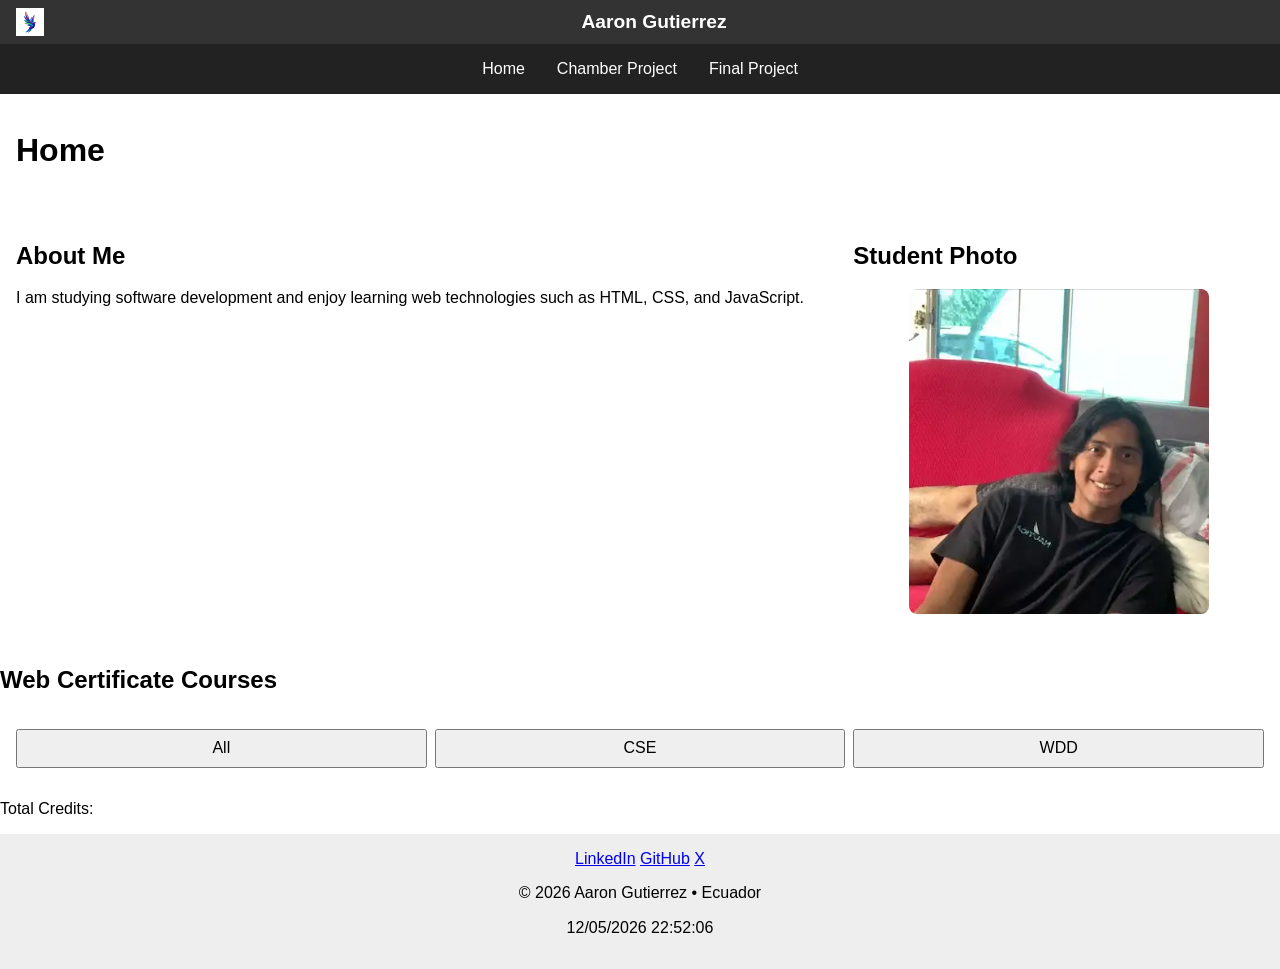
==== index.html @ 2c47c042 "First attempt" ====
<!DOCTYPE html>
<html lang="en">

<head>

    <meta charset="UTF-8">
    <meta name="viewport" content="width=device-width, initial-scale=1.0">
    <meta name="description" content="Course Home Page">
    <meta name="author" content="Aaron Gutierrez">
    <link rel="preconnect" href="https://fonts.googleapis.com">
    <link rel="preconnect" href="https://fonts.gstatic.com" crossorigin>
    <link
        href="https://fonts.googleapis.com/css2?family=Arimo:ital,wght@0,400..700;1,400..700&family=Iosevka+Charon+Mono:ital,wght@0,300;0,400;0,500;0,700;1,300;1,400;1,500;1,700&family=Montserrat:ital,wght@0,100..900;1,100..900&family=Open+Sans:ital,wght@0,300..800;1,300..800&family=Roboto:ital,wght@0,100..900;1,100..900&display=swap"
        rel="stylesheet">

    <title>WDD231 Home</title>

    <link rel="stylesheet" href="styles/normalize.css">
    <link rel="stylesheet" href="styles/small.css">
    <link rel="stylesheet" href="styles/large.css">

    <script src="scripts/navigation.js" defer></script>
    <script src="scripts/date.js" defer></script>
    <script src="scripts/courses.js" defer></script>

</head>

<body>

    <header>

        <div class="logo">
            <img src="images/logo.svg" alt="Site Logo" width="25" height="25">

        </div>

        <span>Aaron Gutierrez</span>
        <button id="menu">☰</button>

    </header>

    <nav id="nav">

        <ul>
            <li><a href="index.html">Home</a></li>
            <li><a href="#">Chamber Project</a></li>
            <li><a href="#">Final Project</a></li>
        </ul>

    </nav>

    <main>

        <h1>Home</h1>

        <div class="info">

            <section class="about">
                <h2>About Me</h2>
                <p>
                    I am studying software development and enjoy learning web technologies
                    such as HTML, CSS, and JavaScript.
                </p>
            </section>

            <section class="photo">
                <h2>Student Photo</h2>
                <img src="images/myself.webp" alt="Student Photo">
            </section>

        </div>

        <section class="courses">

            <h2>Web Certificate Courses</h2>

            <div class="buttons">

                <button id="all">All</button>
                <button id="cse">CSE</button>
                <button id="wdd">WDD</button>

            </div>

            <div id="courseContainer"></div>

            <p>Total Credits: <span id="credits"></span></p>

        </section>

    </main>

    <footer>

        <div class="social">
            <a href="#">LinkedIn</a>
            <a href="#">GitHub</a>
            <a href="#">X</a>
        </div>

        <p>
            © <span id="currentyear"></span> Aaron Gutierrez • Ecuador
        </p>

        <p id="lastModified"></p>

    </footer>

</body>

</html>
---- styles/small.css ----
body {
    font-family: Arial, sans-serif;
    margin: 0;
    padding: 0;
}

header {
    display: flex;
    align-items: center;
    justify-content: space-between;
    padding: 0.5rem 1rem;
    background: #333;
    color: white;
}

.logo {
    display: flex;
    align-items: center;
    gap: 0.5rem;
}

.logo img {
    width: 28px;
    height: 28px;
}

header span {
    flex: 1;
    text-align: center;
    font-size: 1.2rem;
    font-weight: bold;
}

#menu {
    border: none;
    font-size: 1.4rem;
    cursor: pointer;
    width: 40px;
    height: 40px;
}

nav {
    display: none;
    background: #222;
}

nav.open {
    display: block;
}

nav ul {
    list-style: none;
    padding: 0;
    margin: 0;
}

nav li {
    border-bottom: 1px solid #444;
}

nav a {
    display: block;
    padding: 1rem;
    color: white;
    text-decoration: none;
}

h1 {
    padding: 1rem;
}

.info {
    display: block;
    padding: 1rem;
}

.photo img {
    max-width: 300px;
    border-radius: 8px;
    display: block;
    margin: auto;
}

section {
    margin-bottom: 1rem;
}

.buttons {
    display: flex;
    gap: .5rem;
    padding: 1rem;
}

button {
    flex: 1;
    padding: .5rem;
}

#courseContainer div {
    background: #ddd;
    margin: .5rem;
    padding: .5rem;
    text-align: center;
}

footer {
    text-align: center;
    padding: 1rem;
    background: #eee;
}
---- styles/large.css ----
@media (min-width:640px) {
    nav {
        display: block;
    }

    #menu {
        display: none;
    }

    nav ul {
        display: flex;
        justify-content: center;
    }

    nav li {
        border: none;
    }

    .info {
        display: grid;
        grid-template-columns: 2fr 1fr;
        gap: 1rem;
        align-items: start;
    }

    .buttons {
        justify-content: center;
    }

}
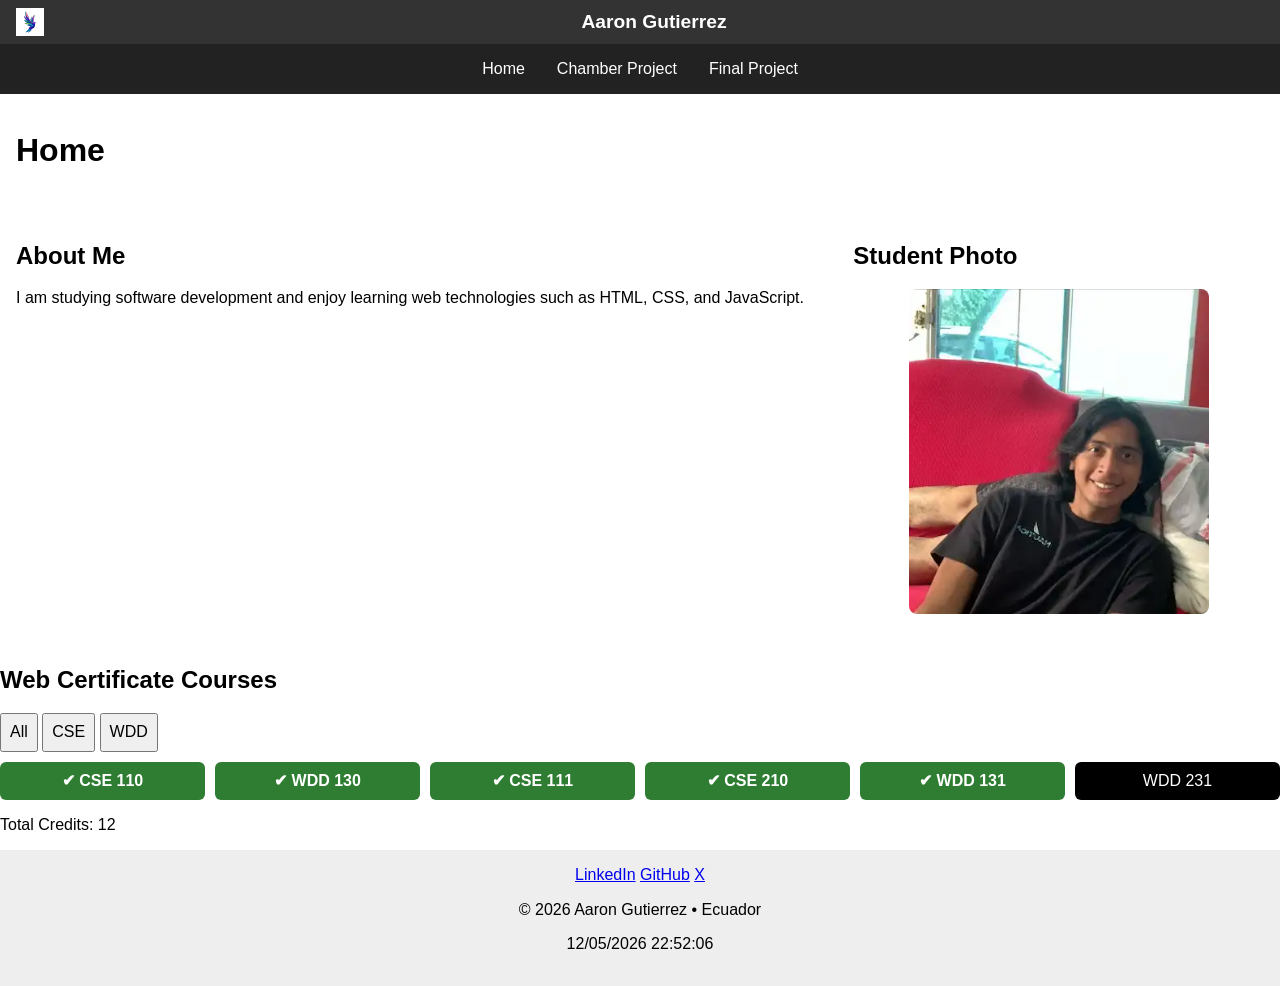
==== commit 0e50b461: "3rd attempt, courses display correctly" ====
--- a/index.html
+++ b/index.html
@@ -5,7 +5,8 @@
 
     <meta charset="UTF-8">
     <meta name="viewport" content="width=device-width, initial-scale=1.0">
-    <meta name="description" content="Course Home Page">
+    <meta name="description"
+        content="My Course Home Page that will be use to qualify my learning trough this course and using flex, grid, @media, and responsive menus">
     <meta name="author" content="Aaron Gutierrez">
     <link rel="preconnect" href="https://fonts.googleapis.com">
     <link rel="preconnect" href="https://fonts.gstatic.com" crossorigin>
@@ -74,7 +75,7 @@
 
             <h2>Web Certificate Courses</h2>
 
-            <div class="buttons">
+            <div class="filters">
 
                 <button id="all">All</button>
                 <button id="cse">CSE</button>
@@ -82,9 +83,9 @@
 
             </div>
 
-            <div id="courseContainer"></div>
+            <div id="coursesList"></div>
 
-            <p>Total Credits: <span id="credits"></span></p>
+            <p>Total Credits: <span id="totalCredits"></span></p>
 
         </section>
 
--- a/styles/small.css
+++ b/styles/small.css
@@ -96,11 +96,25 @@
     padding: .5rem;
 }
 
-#courseContainer div {
-    background: #ddd;
-    margin: .5rem;
-    padding: .5rem;
+#coursesList {
+    display: grid;
+    grid-template-columns: repeat(auto-fit, minmax(120px, 1fr));
+    gap: 10px;
+    margin-top: 10px;
+}
+
+#coursesList div {
+    padding: 10px;
+    background: #000;
     text-align: center;
+    border-radius: 6px;
+    color: #fff;
+}
+
+#coursesList div.completed {
+    background: #2e7d32;
+    color: white;
+    font-weight: bold;
 }
 
 footer {
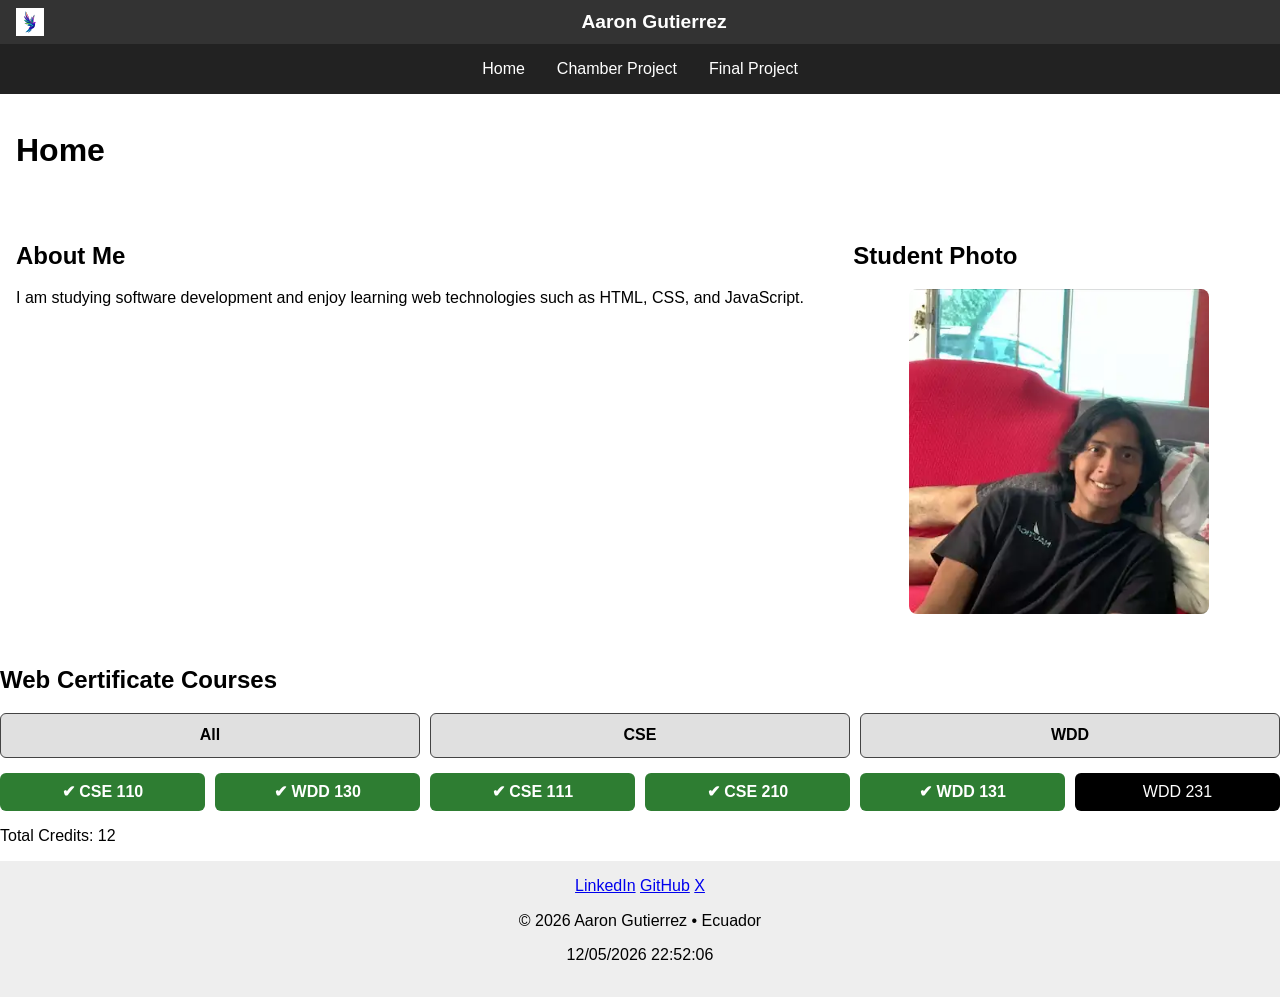
==== commit e250331b: "1st try" ====
--- a/index.html
+++ b/index.html
@@ -44,7 +44,7 @@
 
         <ul>
             <li><a href="index.html">Home</a></li>
-            <li><a href="#">Chamber Project</a></li>
+            <li><a href="/chamber/index.html">Chamber Project</a></li>
             <li><a href="#">Final Project</a></li>
         </ul>
 
--- a/styles/small.css
+++ b/styles/small.css
@@ -96,6 +96,27 @@
     padding: .5rem;
 }
 
+.filters {
+    display: grid;
+    grid-template-columns: repeat(3, 1fr);
+    gap: 10px;
+    margin-bottom: 15px;
+}
+
+.filters button {
+    padding: 12px;
+    font-size: 1rem;
+    font-weight: bold;
+    border-radius: 6px;
+    border: 1px solid #444;
+    background: #e0e0e0;
+    cursor: pointer;
+}
+
+.filters button:hover {
+    background: #ccc;
+}
+
 #coursesList {
     display: grid;
     grid-template-columns: repeat(auto-fit, minmax(120px, 1fr));
